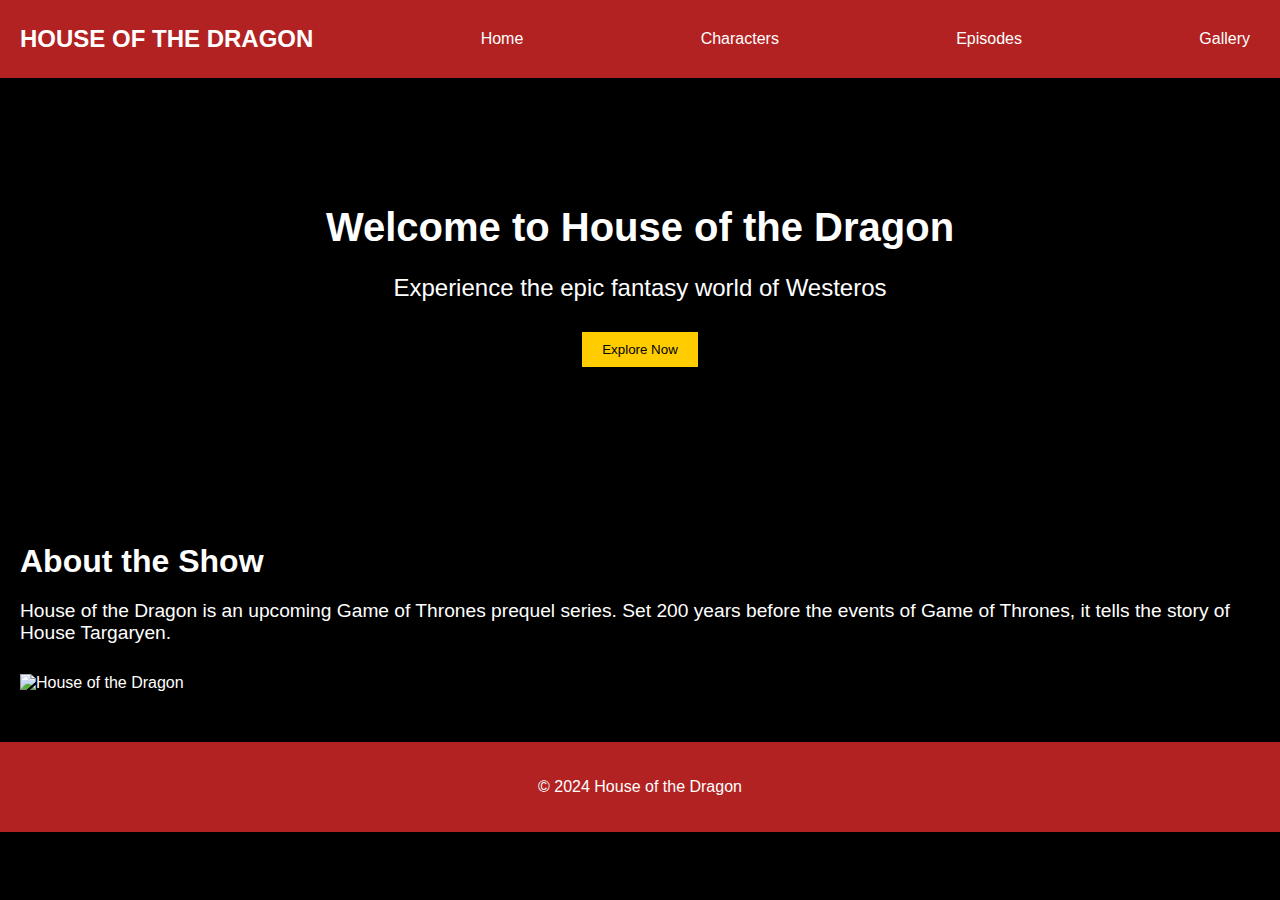
==== index.html @ ae2324fa "Add files via upload" ====
<!DOCTYPE html>
<html lang="en">
<head>
  <meta charset="UTF-8">
  <meta name="viewport" content="width=device-width, initial-scale=1.0">
  <title>House of the Dragon</title>
  <link rel="stylesheet" href="styles.css">
</head>
<body>
  <header class="header">
    <nav class="header__nav">
      <a href="#" class="header__logo">House of the Dragon</a>
      <a href="#" class="header__link">Home</a>
      <a href="#" class="header__link">Characters</a>
      <a href="#" class="header__link">Episodes</a>
      <a href="#" class="header__link">Gallery</a>
    </nav>
  </header>
  
  <main class="main">
    <section class="hero">
      <h1 class="hero__title">Welcome to House of the Dragon</h1>
      <p class="hero__subtitle">Experience the epic fantasy world of Westeros</p>
      <button class="hero__button">Explore Now</button>
    </section>
    
    <section class="content">
      <article class="content__article">
        <h2 class="content__title">About the Show</h2>
        <p class="content__text">
          House of the Dragon is an upcoming Game of Thrones prequel series. Set 200 years before the events of Game of Thrones, it tells the story of House Targaryen.
        </p>
        <img src="assets/HBO_HOTD_MetaImage_hub.jpg" alt="House of the Dragon" class="content__image">
      </article>
    </section>
  </main>
  
  <footer class="footer">
    <p class="footer__text">&copy; 2024 House of the Dragon</p>
  </footer>
  
  <script>
    document.getElementById('year').textContent = new Date().getFullYear();
  </script>
</body>
</html>
---- styles.css ----
/* Style guide colors */
:root {
    --primary-color: #b22222;
    --secondary-color: #ffcc00;
    --text-color: #ffffff;
    --background-color: #000000;
    --link-color: #ffffff;
}

body {
    font-family: 'Roboto', sans-serif;
    margin: 0;
    background-color: var(--background-color);
    color: var(--text-color);
}

/* Header */
.header {
    background-color: var(--primary-color);
    padding: 20px;
}

.header__nav {
    display: flex;
    flex-wrap: wrap;
    justify-content: space-between;
    align-items: center;
}

.header__logo {
    font-size: 1.5rem;
    font-weight: bold;
    text-transform: uppercase;
    color: var(--link-color);
    text-decoration: none;
}

.header__link {
    margin: 10px;
    color: var(--link-color);
    text-decoration: none;
    transition: color 0.3s;
}

.header__link:hover {
    color: var(--secondary-color);
}

/* Hero Section */
.hero {
    text-align: center;
    padding: 100px 20px;
    background-image: url('assets/House_of_Dragon.webp');
    background-size: cover;
    background-position: center;
}

.hero__title {
    font-size: 2.5rem;
    margin-bottom: 20px;
}

.hero__subtitle {
    font-size: 1.5rem;
    margin-bottom: 30px;
}

.hero__button {
    padding: 10px 20px;
    background-color: var(--secondary-color);
    border: none;
    color: var(--background-color);
    cursor: pointer;
    transition: background-color 0.3s;
}

.hero__button:hover {
    background-color: var(--primary-color);
}

/* Content Section */
.content {
    padding: 50px 20px;
}

.content__title {
    font-size: 2rem;
    margin-bottom: 20px;
}

.content__text {
    font-size: 1.2rem;
    margin-bottom: 30px;
}

.content__image {
    display: block;
    margin: 0 auto;
    max-width: 100%;
    transition: transform 0.3s;
}

.content__image:hover {
    transform: scale(1.05);
}

/* Footer */
.footer {
    text-align: center;
    padding: 20px;
    background-color: var(--primary-color);
    color: var(--text-color);
}

/* Media Queries */
@media (max-width: 768px) {
    .header__nav {
        flex-direction: column;
    }

    .hero__title {
        font-size: 2rem;
    }

    .hero__subtitle {
        font-size: 1.2rem;
    }
}

@media (max-width: 500px) {
    .header {
        text-align: center;
    }

    .header__link {
        display: block;
        margin: 5px 0;
    }

    .hero {
        padding: 50px 10px;
    }

    .hero__title {
        font-size: 1.5rem;
    }

    .hero__subtitle {
        font-size: 1rem;
    }

    .hero__button {
        padding: 8px 16px;
    }

    .content {
        padding: 30px 10px;
    }

    .content__title {
        font-size: 1.5rem;
    }

    .content__text {
        font-size: 1rem;
    }
}
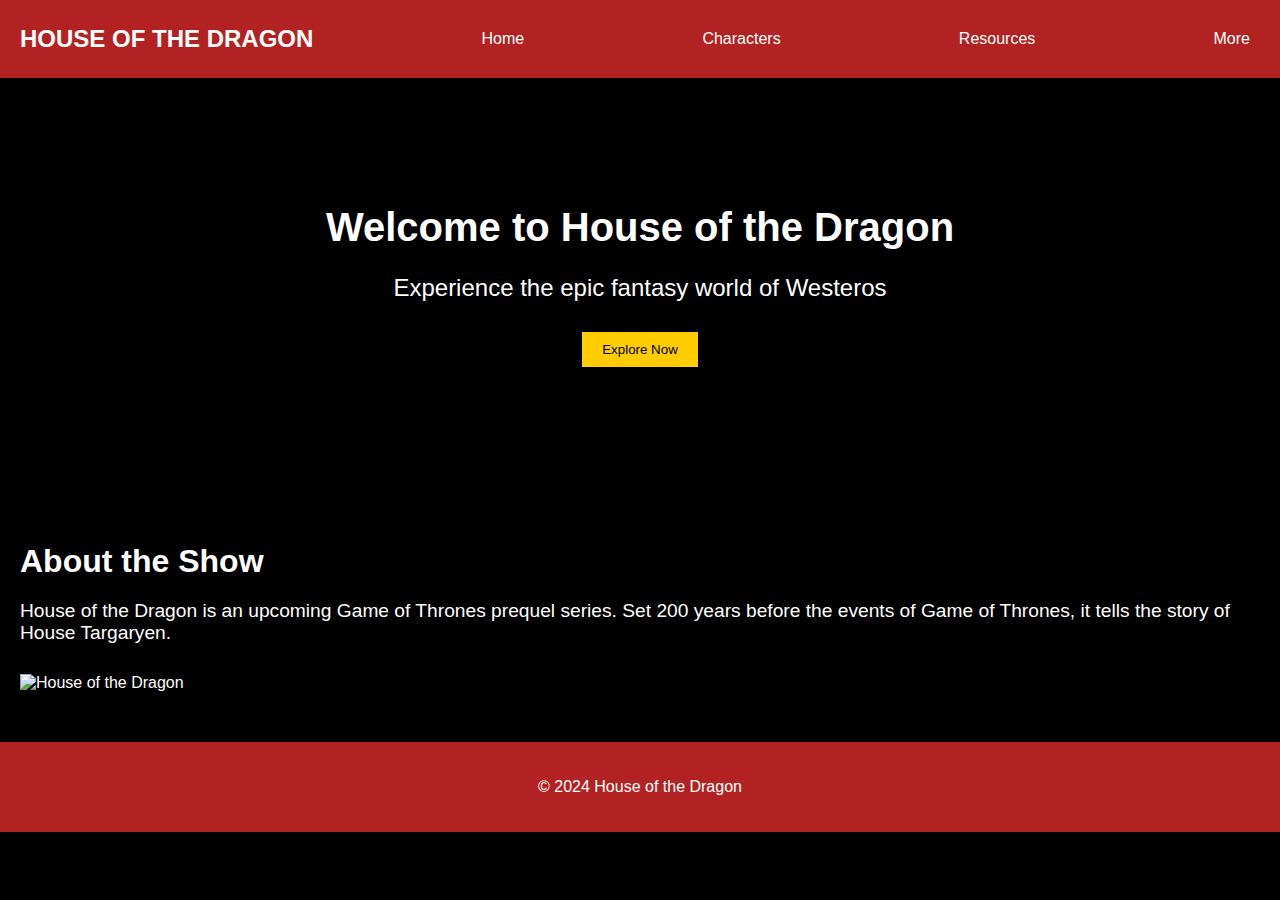
==== commit 1923cb03: "Add files via upload" ====
--- a/index.html
+++ b/index.html
@@ -9,11 +9,11 @@
 <body>
   <header class="header">
     <nav class="header__nav">
-      <a href="#" class="header__logo">House of the Dragon</a>
-      <a href="#" class="header__link">Home</a>
+      <a href="index.html" class="header__logo">House of the Dragon</a>
+      <a href="index.html" class="header__link">Home</a>
       <a href="#" class="header__link">Characters</a>
-      <a href="#" class="header__link">Episodes</a>
-      <a href="#" class="header__link">Gallery</a>
+      <a href="#" class="header__link">Resources</a>
+      <a href="#" class="header__link">More</a>
     </nav>
   </header>
   
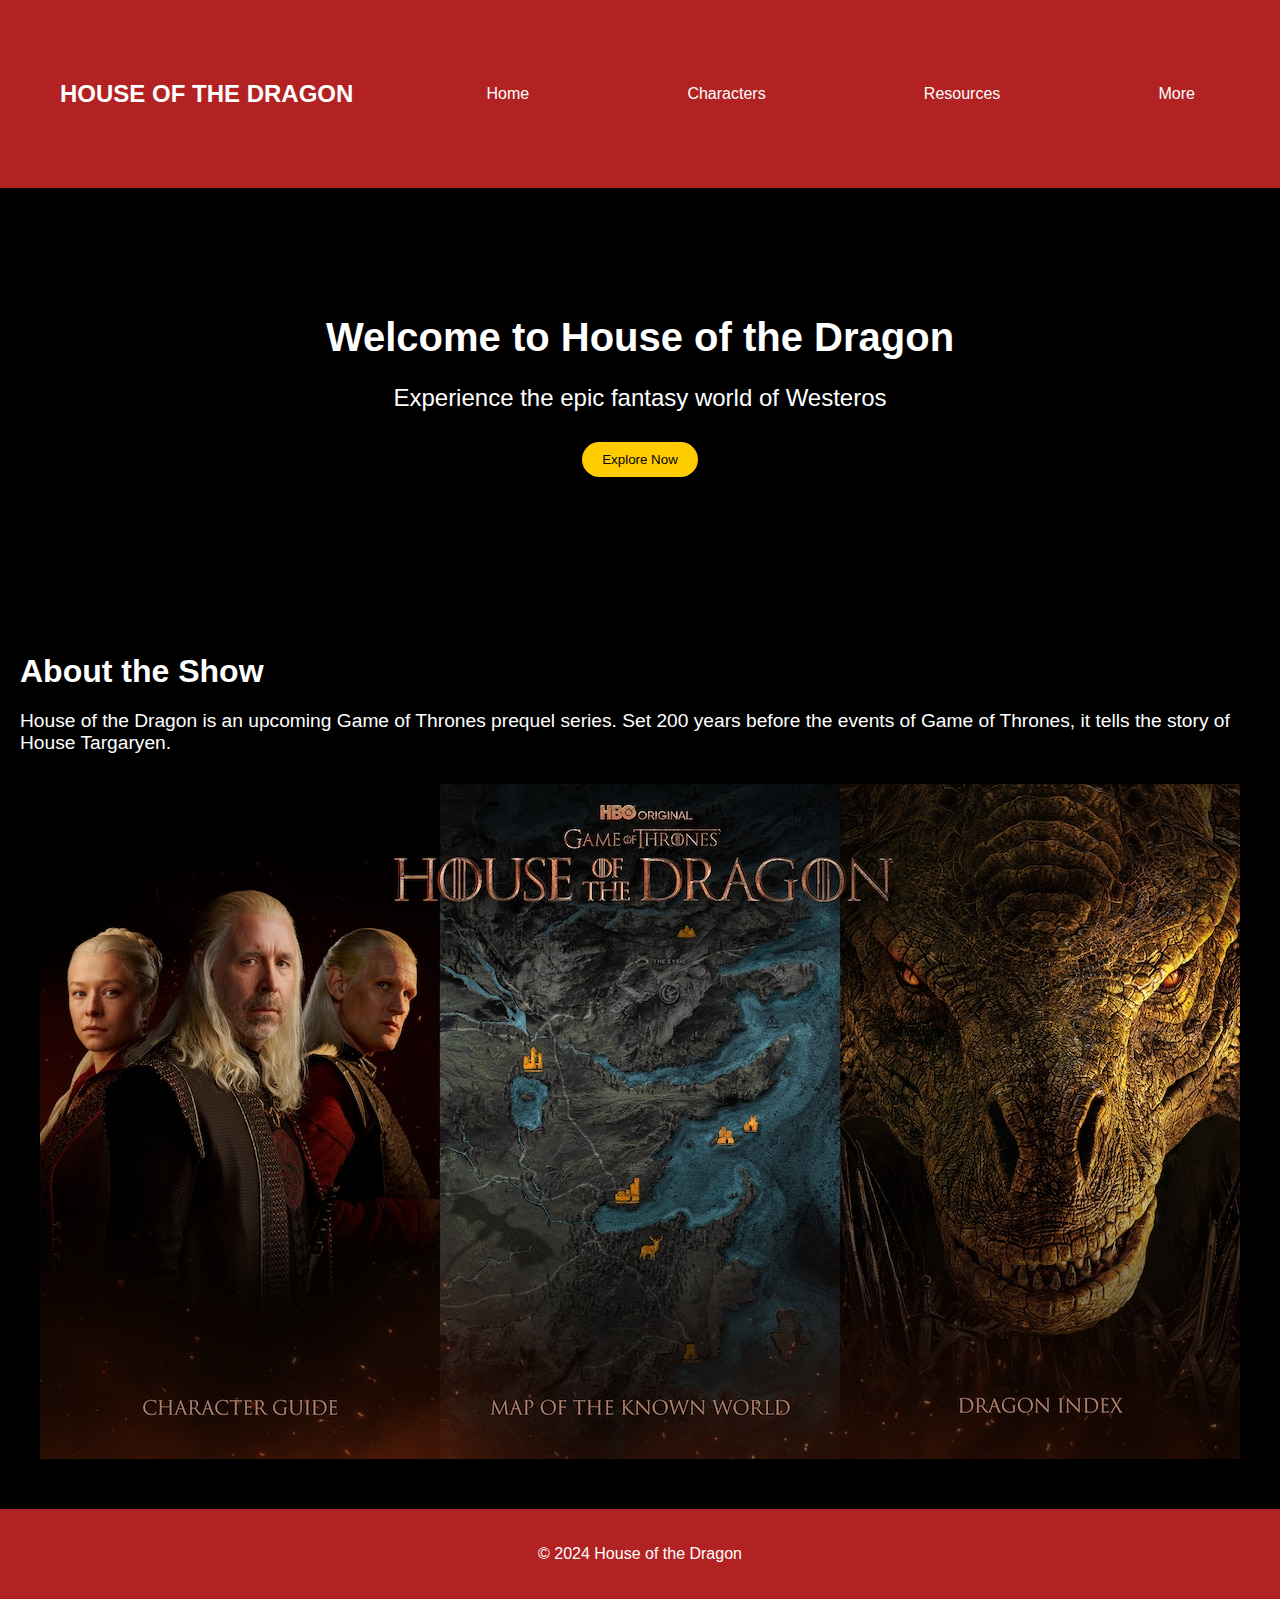
==== commit eaadb0bc: "Update index.html" ====
--- a/index.html
+++ b/index.html
@@ -11,9 +11,9 @@
     <nav class="header__nav">
       <a href="index.html" class="header__logo">House of the Dragon</a>
       <a href="index.html" class="header__link">Home</a>
-      <a href="#" class="header__link">Characters</a>
-      <a href="#" class="header__link">Resources</a>
-      <a href="#" class="header__link">More</a>
+      <a href="characters.html" class="header__link">Characters</a>
+      <a href="resources.html" class="header__link">Resources</a>
+      <a href="more.html" class="header__link">More</a>
     </nav>
   </header>
   
@@ -30,7 +30,7 @@
         <p class="content__text">
           House of the Dragon is an upcoming Game of Thrones prequel series. Set 200 years before the events of Game of Thrones, it tells the story of House Targaryen.
         </p>
-        <img src="assets/HBO_HOTD_MetaImage_hub.jpg" alt="House of the Dragon" class="content__image">
+        <img src="images/HBO_HOTD_MetaImage_hub.jpg" alt="House of the Dragon" class="content__image">
       </article>
     </section>
   </main>
--- a/styles.css
+++ b/styles.css
@@ -17,6 +17,13 @@
 /* Header */
 .header {
     background-color: var(--primary-color);
+    padding: 40px;
+}
+
+.header__nav {
+    display:flex;
+    flex-flow: row nowrap;
+    justify-content:space-between;
     padding: 20px;
 }
 
@@ -33,6 +40,16 @@
     text-transform: uppercase;
     color: var(--link-color);
     text-decoration: none;
+    cursor: pointer;
+}
+
+.header__link {
+    color: var(--link-color);
+    text-decoration: none;
+    transition: color 0.3s;
+    padding: 15px;
+    float: right;
+    text-align: right; 
 }
 
 .header__link {
@@ -45,6 +62,8 @@
 .header__link:hover {
     color: var(--secondary-color);
 }
+
+/* Home Page*/
 
 /* Hero Section */
 .hero {
@@ -104,6 +123,125 @@
     transform: scale(1.05);
 }
 
+/* Cast Tab */
+
+.cast__subheading {
+    font-family: 'GoT';
+    text-align: center;
+    font-size: 100px;
+    color: var(--secondary-color);
+    margin: 5px  5px 5px 5px;
+}
+
+.castslider {
+    text-align: center;
+    display: flex;
+    justify-content: center;
+    align-items: center;
+    height: 550px;
+    margin: 0;
+    margin-bottom: 20px;
+}
+.box {
+    width: 40px;
+    height: 250px;
+    background-color:  	#c94b4b;
+    margin: 10px;
+    cursor: pointer;
+    transition: width 0.3s ease-in, height 0.3s ease-in;
+    border-radius: 15px;
+    background-size: cover;
+    background-position: center;
+}
+
+.hidden:checked + .box {
+    width: 1500px;
+    height: 550px;
+}
+.hidden {
+    display: none;
+}
+
+.b1 {
+    background-image: url(images/season1.webp);
+}
+    
+.b2 {
+    background-image: url(images/dragon.jpg);
+}
+
+.b3 {
+    background-image: url(images/logo.jpg);
+}
+
+.b4 {
+    background-image: url(images/alicent.jpg);
+}
+
+.cast_column {
+    float: left;
+    width: 30%;
+    padding: 8px 8px  8px 8px;
+    margin-left: 23px;
+  }
+  
+  .cast_container {
+    padding:0px 16px;
+  }
+  
+  .cast_container::after, .cast_row::after {
+    content: "";
+    clear: both;
+    display: table;
+  }
+
+  .cast_text {
+    text-align: center;
+    font-family: 'GoT';
+    font-size: 10px;
+  }
+  
+button {
+    cursor: pointer;
+    display: block;
+    margin: auto;
+    margin-top: 30px;
+    border-radius: 50px;
+    border-width: 10px;
+    border-color: var(--primary-color);
+    background-color: #b22222;
+}
+
+button:hover {
+    animation-duration: 3s;
+    animation-iteration-count:infinite;
+    animation-name: bounce;
+    animation-timing-function: ease;
+}
+
+button a {
+    color: var(--link-color);
+    text-decoration: none;
+    font-size: larger;
+}
+
+@keyframes bounce {
+  0% {
+transform: translateY(0);
+  }
+  50% {
+    transform: translateY(-20px)
+  }
+  100% {
+    transform: translateY(0)
+  }
+}
+
+@font-face {
+    font-family: 'GoT';
+    src: url(fonts/Game\ of\ Thrones.ttf);
+}
+
 /* Footer */
 .footer {
     text-align: center;
@@ -164,4 +302,14 @@
     .content__text {
         font-size: 1rem;
     }
+
+    .cast__subheading {
+        font-size: 50px;
+        display: block;
+      }
+
+      .cast_column {
+        width: 100%;
+        display: block;
+      }
 }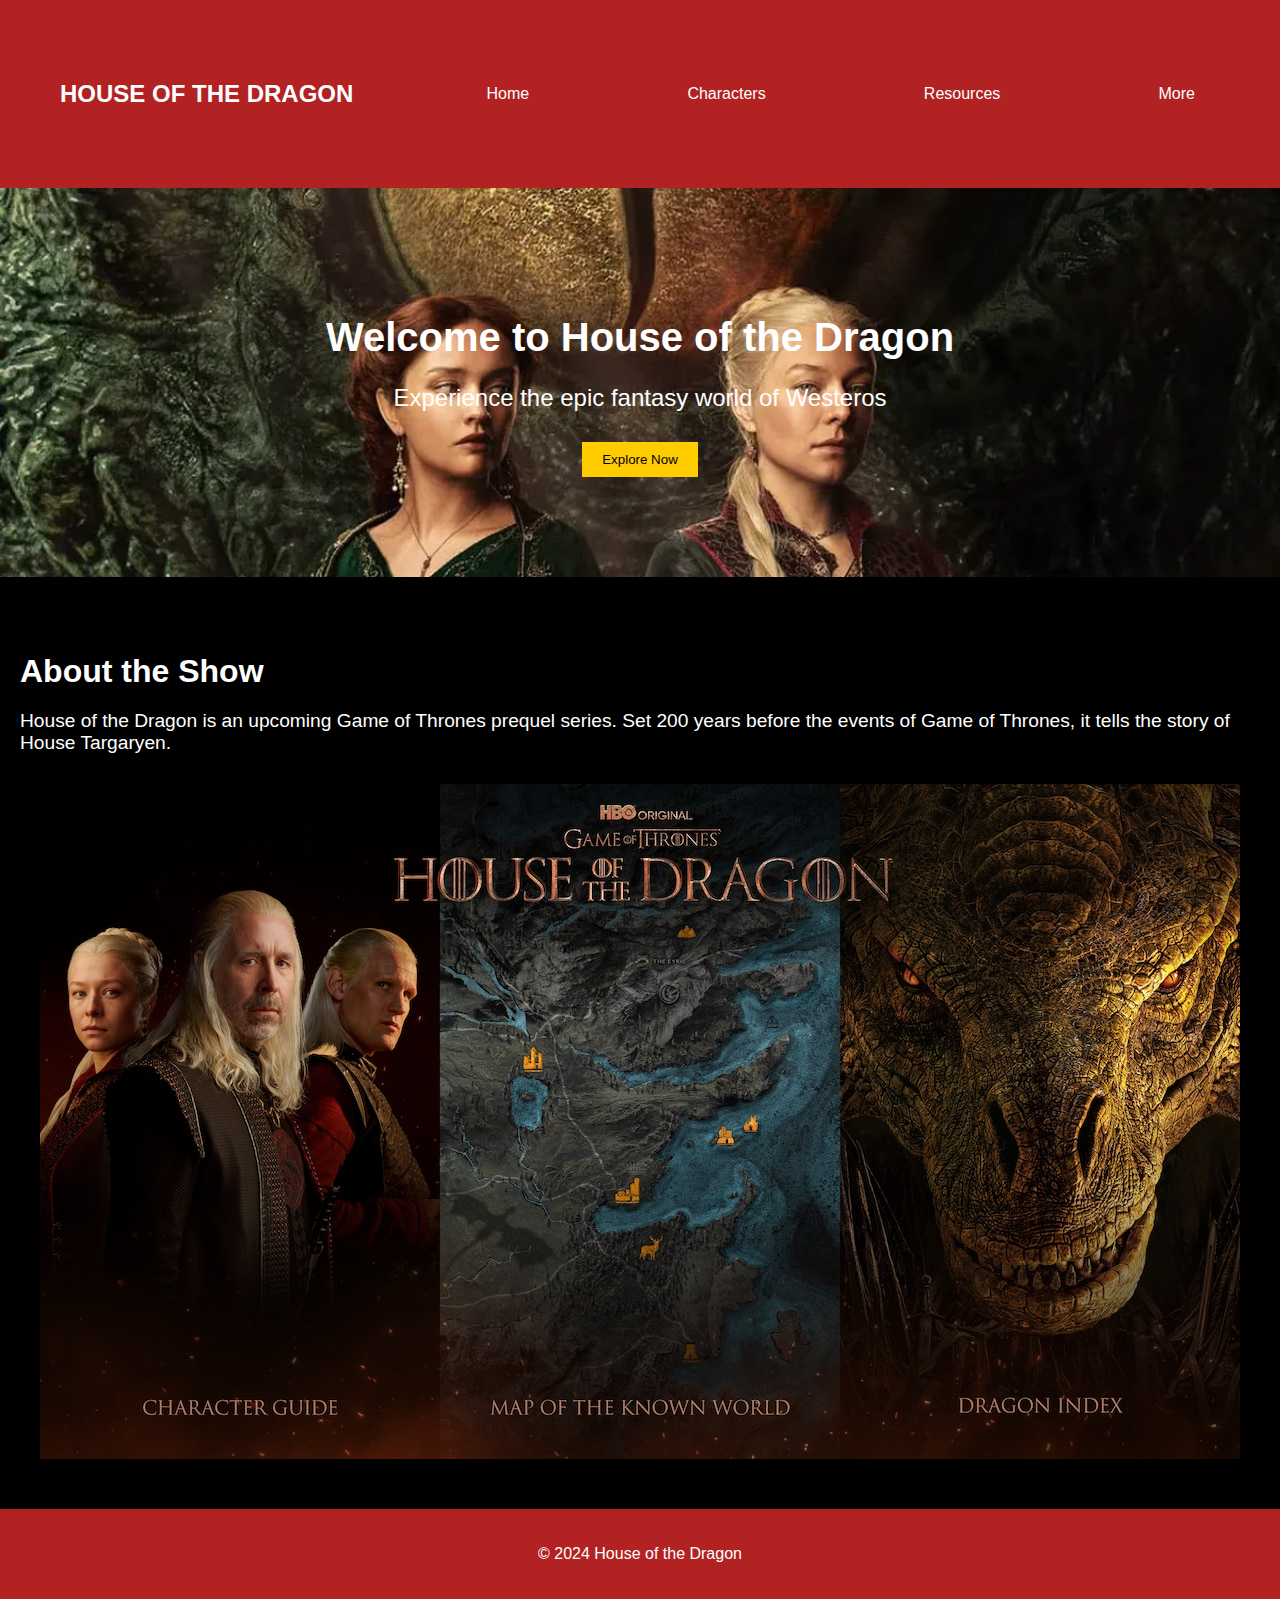
==== commit 2b7e5c7f: "added meta description to home page" ====
--- a/index.html
+++ b/index.html
@@ -3,6 +3,7 @@
 <head>
   <meta charset="UTF-8">
   <meta name="viewport" content="width=device-width, initial-scale=1.0">
+  <meta name="description" content="House of the Dragon and Game of Thrones information, history, and storyline.">
   <title>House of the Dragon</title>
   <link rel="stylesheet" href="styles.css">
 </head>
--- a/styles.css
+++ b/styles.css
@@ -69,7 +69,7 @@
 .hero {
     text-align: center;
     padding: 100px 20px;
-    background-image: url('assets/House_of_Dragon.webp');
+    background-image: url('images/House_of_Dragon.webp');
     background-size: cover;
     background-position: center;
 }
@@ -201,28 +201,28 @@
     font-size: 10px;
   }
   
-button {
+.character_button {
     cursor: pointer;
     display: block;
     margin: auto;
     margin-top: 30px;
     border-radius: 50px;
-    border-width: 10px;
+    border-width: 24px;
     border-color: var(--primary-color);
     background-color: #b22222;
 }
 
-button:hover {
+.character_button:hover {
     animation-duration: 3s;
     animation-iteration-count:infinite;
     animation-name: bounce;
     animation-timing-function: ease;
 }
 
-button a {
+.character_button a {
     color: var(--link-color);
     text-decoration: none;
-    font-size: larger;
+    font-size: 24px;
 }
 
 @keyframes bounce {
@@ -241,6 +241,56 @@
     font-family: 'GoT';
     src: url(fonts/Game\ of\ Thrones.ttf);
 }
+
+
+/*** "MORE" PAGE - Styling Start ***/
+
+/* Note: I matched characters page's main heading style and padding for consistency */
+.more__h1 {
+    font-family: 'GoT';
+    text-align: center;
+    font-size: 7rem;
+    color: var(--secondary-color);
+    margin: 5px;
+}
+
+.more__content {
+    padding: 50px;
+}
+
+/* MORE page - book cover imgs section */
+.covers {
+    display: flex;
+    flex-direction: row;
+    flex-wrap: wrap;
+    max-width: 100vw;
+    justify-content: center;
+}
+
+.book__cover {
+    max-height: 230px;
+    margin: 10px;
+    transition: transform 0.3s;
+}
+
+.book__cover:hover {
+    transform: scale(1.2);
+}
+
+.wrap {
+    word-wrap: break-word;
+}
+
+/* MORE page - font styling */
+.book__title {
+    font-style: italic;
+    font-weight: bold;
+}
+
+.series__title {
+    font-style: italic;
+}
+/*** "MORE" PAGE - Styling End ***/
 
 /* Footer */
 .footer {
@@ -263,6 +313,10 @@
     .hero__subtitle {
         font-size: 1.2rem;
     }
+
+    .more__h1 {
+        font-size: 4.2rem;
+    }
 }
 
 @media (max-width: 500px) {
@@ -309,7 +363,11 @@
       }
 
       .cast_column {
-        width: 100%;
+        width: 90%;
         display: block;
       }
-}+    
+    .more__h1 {
+        font-size: 3rem;
+    }
+}
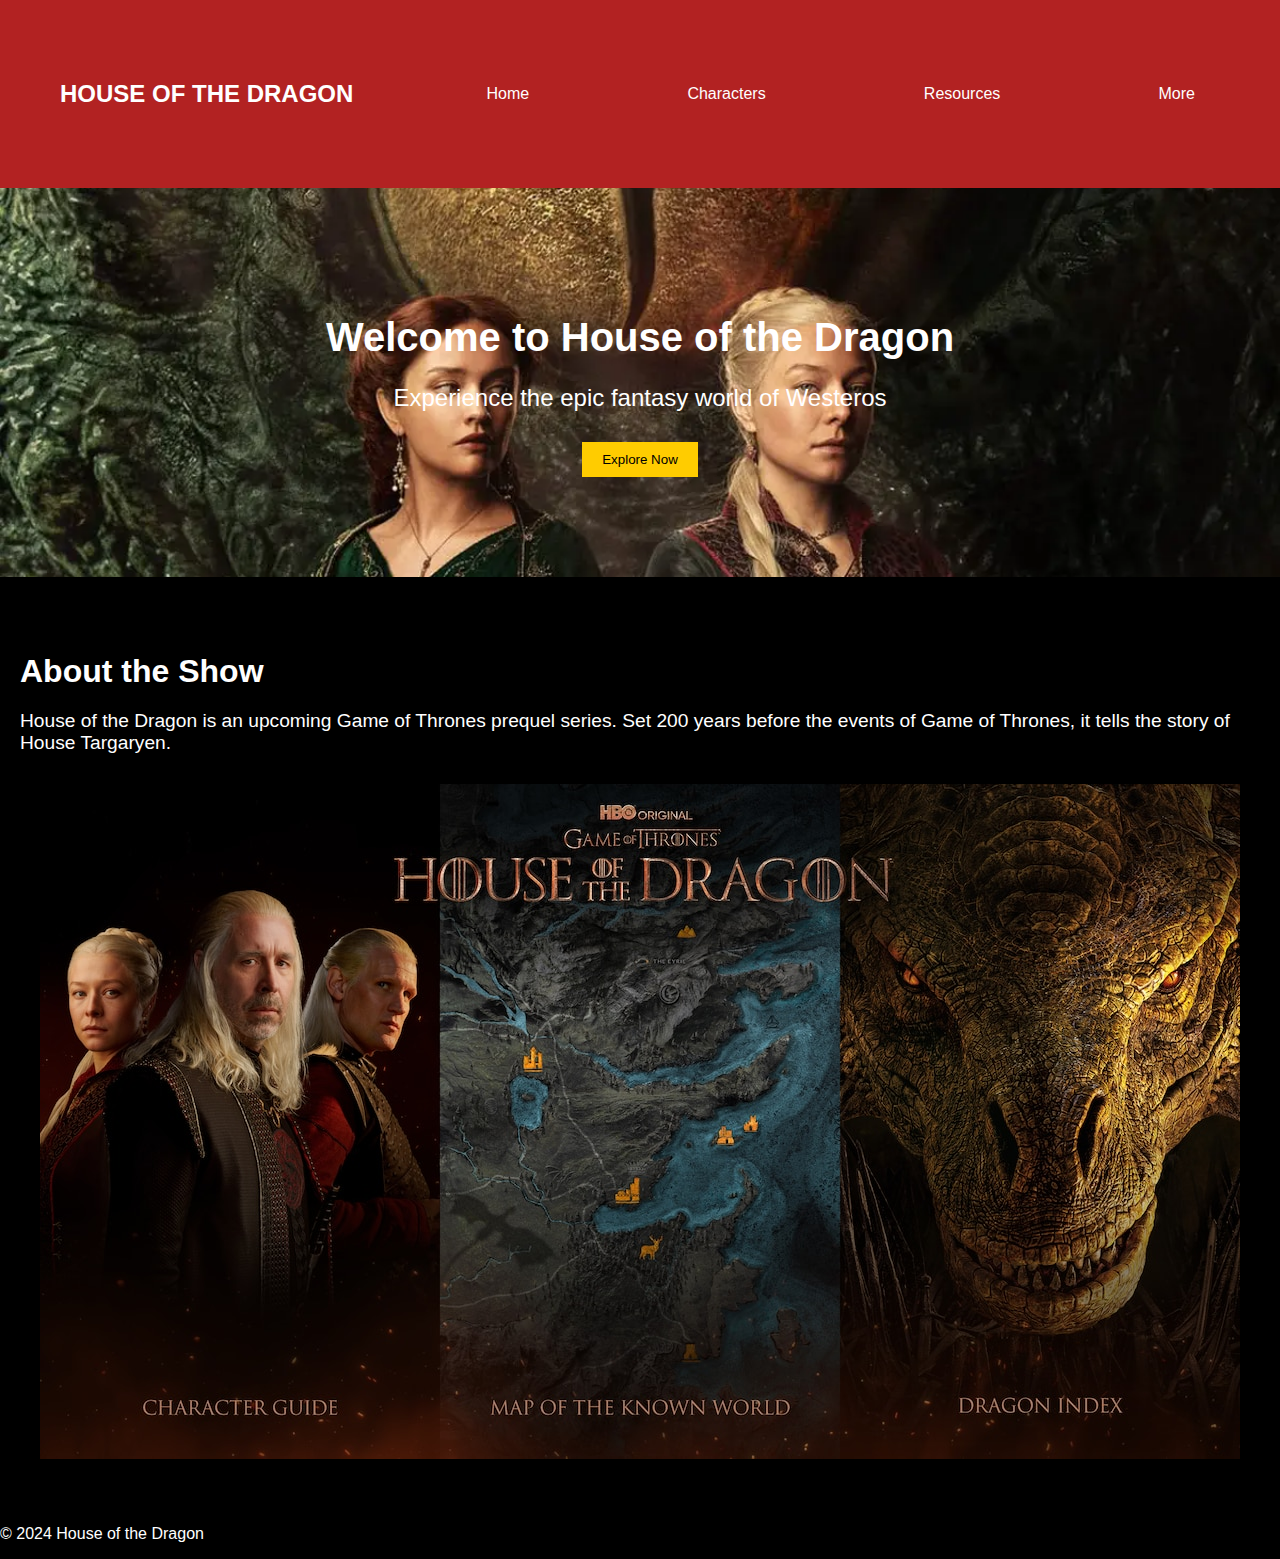
==== commit f458bce2: "Merge branch 'main' into character-button" ====
--- a/index.html
+++ b/index.html
@@ -3,7 +3,6 @@
 <head>
   <meta charset="UTF-8">
   <meta name="viewport" content="width=device-width, initial-scale=1.0">
-  <meta name="description" content="House of the Dragon and Game of Thrones information, history, and storyline.">
   <title>House of the Dragon</title>
   <link rel="stylesheet" href="styles.css">
 </head>
--- a/styles.css
+++ b/styles.css
@@ -201,15 +201,16 @@
     font-size: 10px;
   }
   
-.character_button {
+  .character_button {
     cursor: pointer;
     display: block;
     margin: auto;
     margin-top: 30px;
     border-radius: 50px;
     border-width: 24px;
-    border-color: var(--primary-color);
-    background-color: #b22222;
+    border-color: var(--secondary-color);
+    border-color: var(--secondary-color;
+    background-color: #ffcc00;
 }
 
 .character_button:hover {
@@ -217,10 +218,13 @@
     animation-iteration-count:infinite;
     animation-name: bounce;
     animation-timing-function: ease;
+    background-color: var(--primary-color);
+    border-color: var(--primary-color);
+    color: var(--primary-color);
 }
 
 .character_button a {
-    color: var(--link-color);
+    color: var(--text-color);
     text-decoration: none;
     font-size: 24px;
 }
